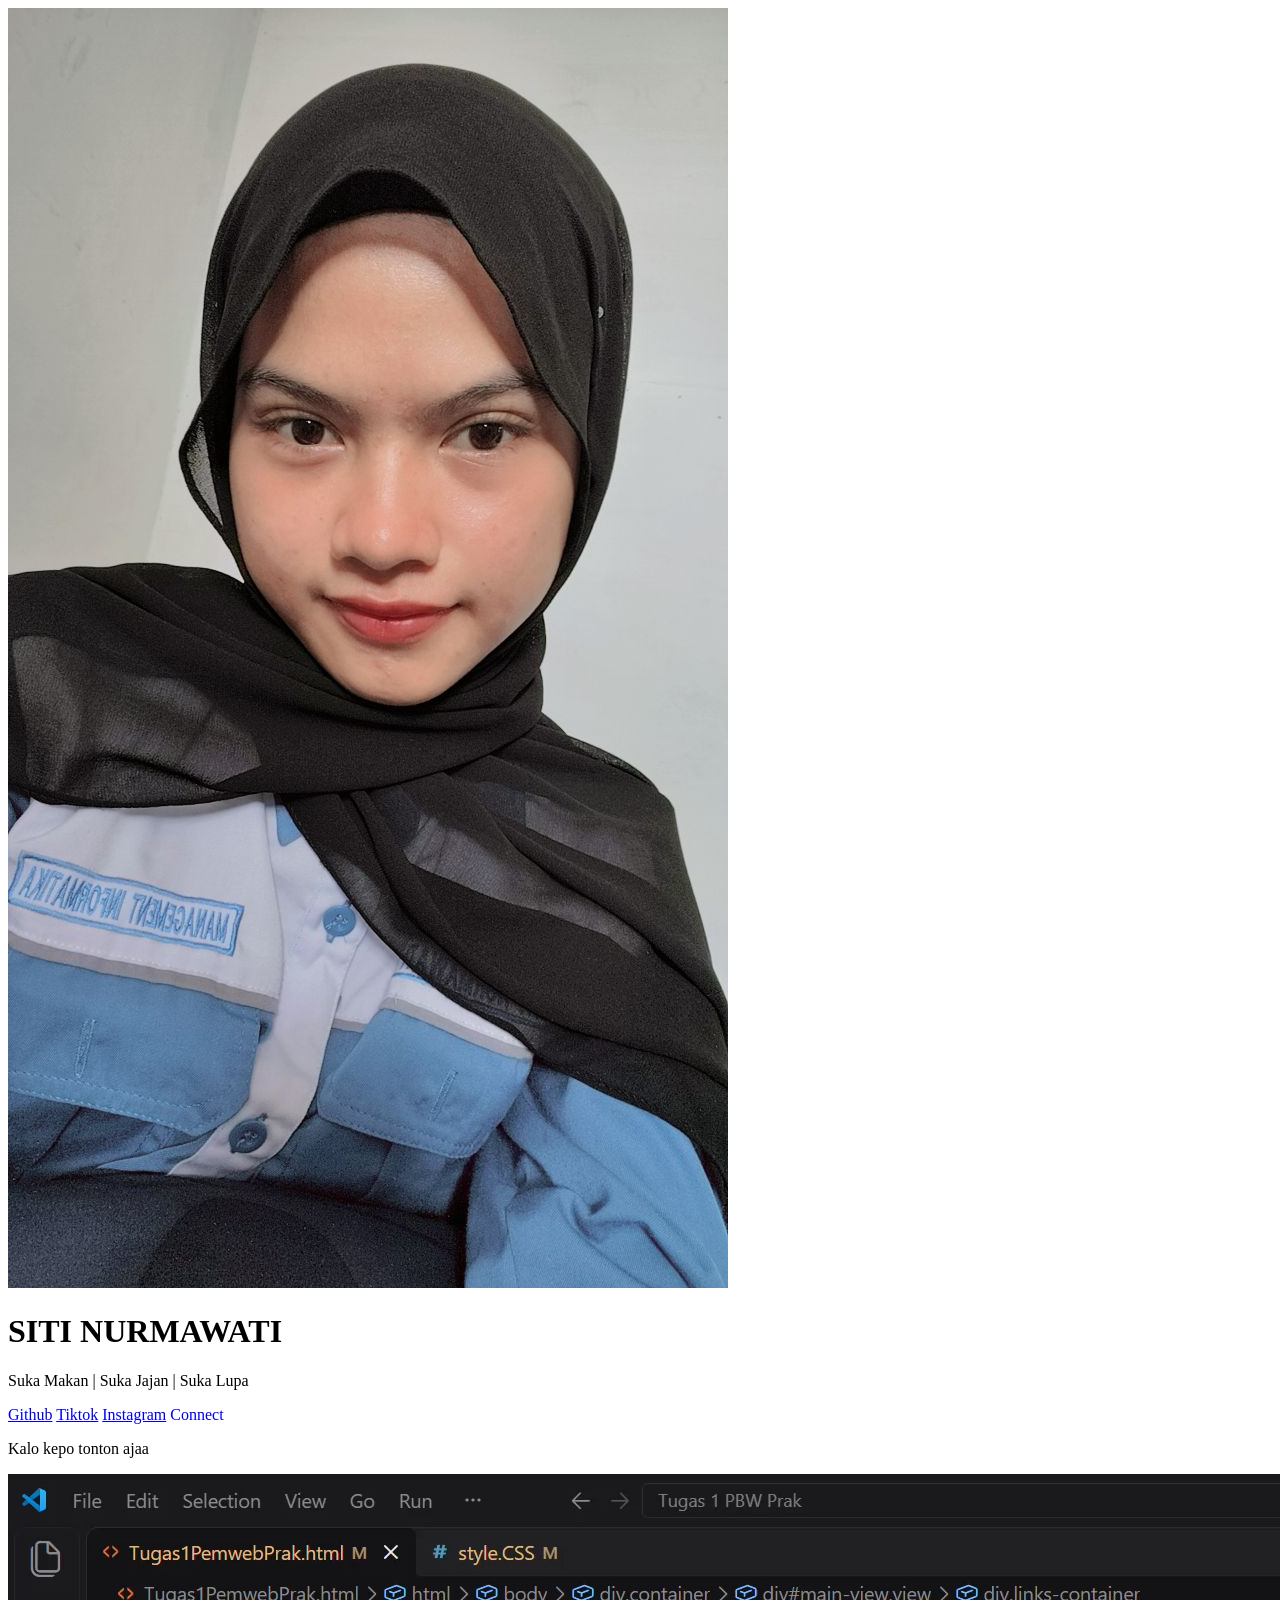
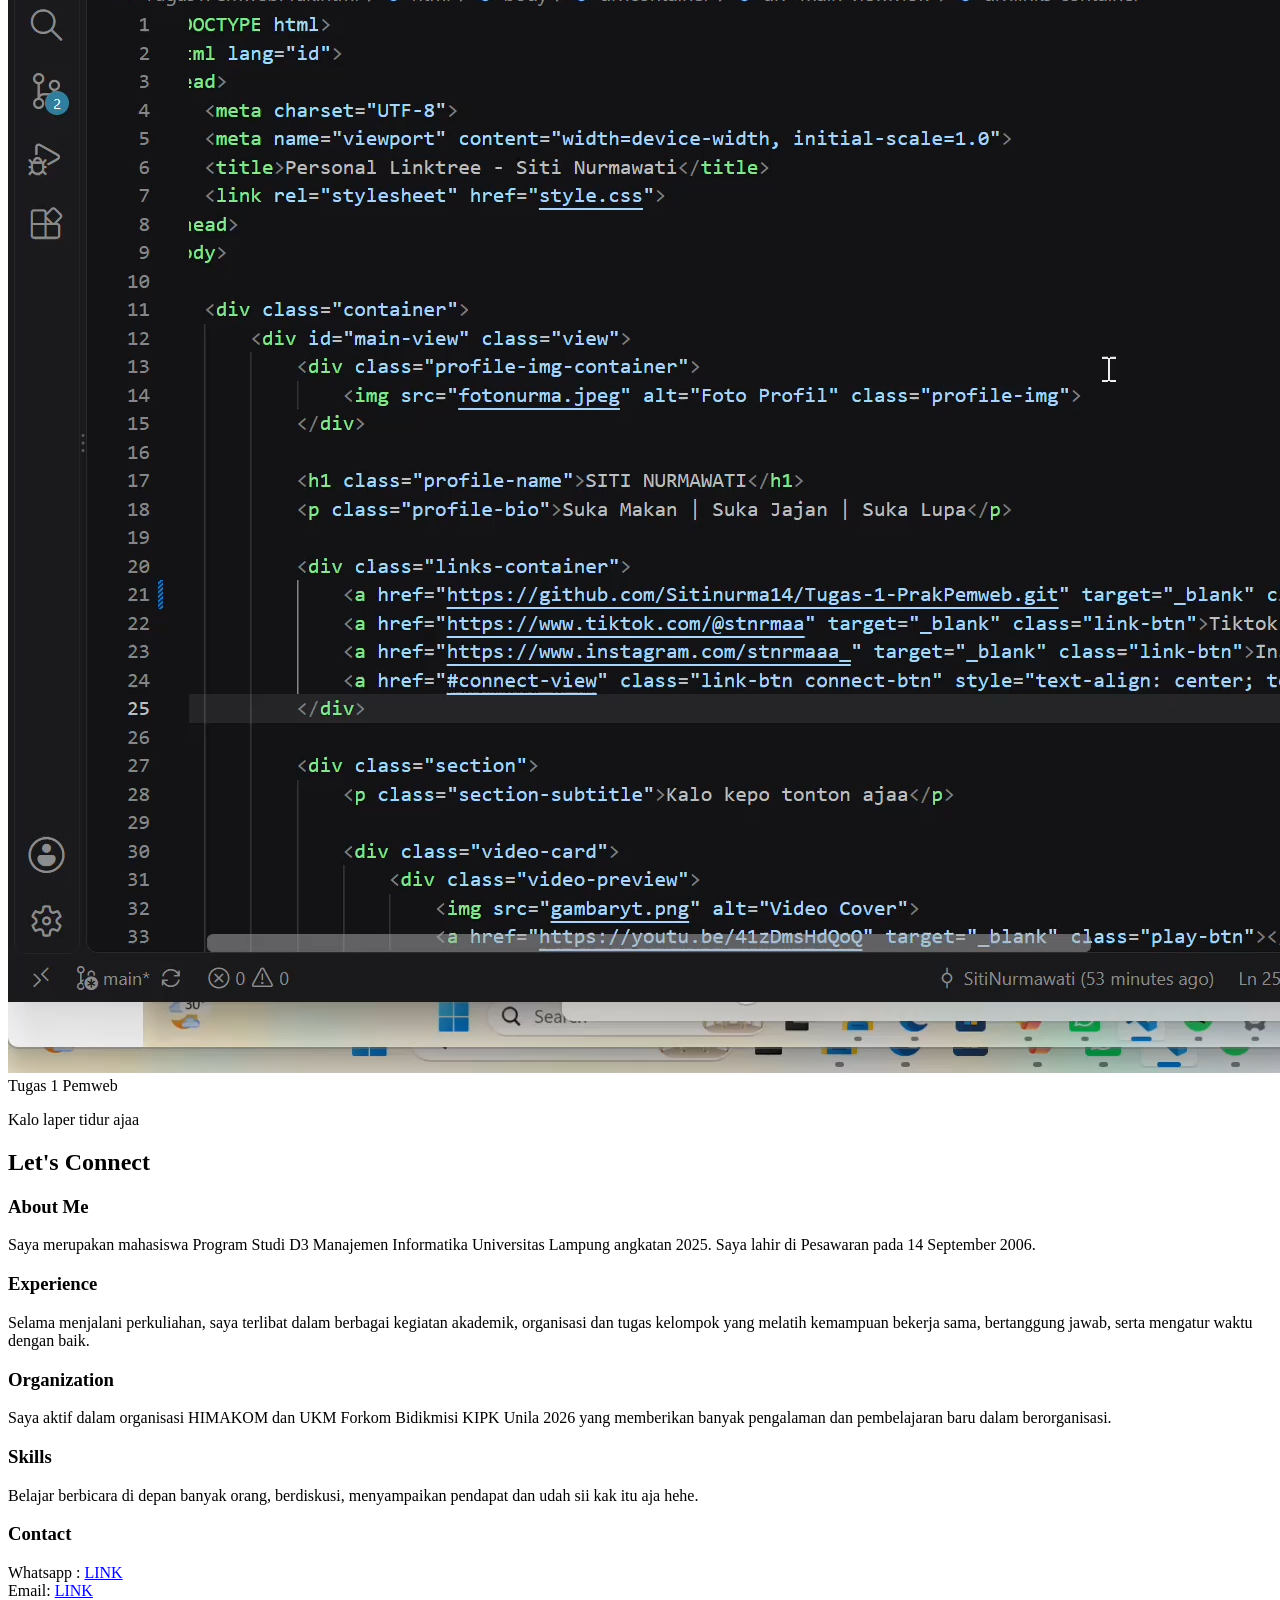
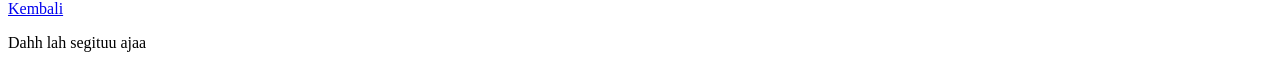
==== index.html @ a7802c78 "Ubah nama file ke index.html" ====
<!DOCTYPE html>
<html lang="id">
<head>
    <meta charset="UTF-8">
    <meta name="viewport" content="width=device-width, initial-scale=1.0">
    <title>Personal Linktree - Siti Nurmawati</title>
    <link rel="stylesheet" href="style.css">
</head>
<body>

    <div class="container">
        <div id="main-view" class="view">
            <div class="profile-img-container">
                <img src="fotonurma.jpeg" alt="Foto Profil" class="profile-img">
            </div>

            <h1 class="profile-name">SITI NURMAWATI</h1>
            <p class="profile-bio">Suka Makan | Suka Jajan | Suka Lupa</p>

            <div class="links-container">
                <a href="https://github.com/Sitinurma14/tugas1pemweb.git" target="_blank" class="link-btn">Github</a>
                <a href="https://www.tiktok.com/@stnrmaa" target="_blank" class="link-btn">Tiktok</a>
                <a href="https://www.instagram.com/stnrmaaa_" target="_blank" class="link-btn">Instagram</a>
                <a href="#connect-view" class="link-btn connect-btn" style="text-align: center; text-decoration: none;">Connect</a>
            </div>

            <div class="section">
                <p class="section-subtitle">Kalo kepo tonton ajaa</p>
                
                <div class="video-card">
                    <div class="video-preview">
                        <img src="sampulyt.png" alt="Video Cover">
                        <a href="https://youtu.be/umi33nQsWTU" target="_blank" class="play-btn"></a>
                    </div>
                    <div class="video-footer">
                        <span>Tugas 1 Pemweb</span>
                    </div>
                </div>

                <p class="footer-note">Kalo laper tidur ajaa</p>
            </div>
        </div>

    <div id="connect-view" class="view">
        <h2 class="connect-title">Let's Connect</h2>
            <div class="connect-card">
                <div class="connect-section">
                    <h3 class="connect-heading">About Me</h3>
                    <p class="connect-text">Saya merupakan mahasiswa Program Studi D3 Manajemen Informatika Universitas Lampung angkatan 2025. Saya lahir di Pesawaran pada 14 September 2006.</p>
                </div>

                <div class="connect-section">
                    <h3 class="connect-heading">Experience</h3>
                    <p class="connect-text">Selama menjalani perkuliahan, saya terlibat dalam berbagai kegiatan akademik, organisasi dan tugas kelompok yang melatih kemampuan bekerja sama, bertanggung jawab, serta mengatur waktu dengan baik.</p>
                </div>

                <div class="connect-section">
                    <h3 class="connect-heading">Organization</h3>
                    <p class="connect-text">Saya aktif dalam organisasi HIMAKOM dan UKM Forkom Bidikmisi KIPK Unila 2026 yang memberikan banyak pengalaman dan pembelajaran baru dalam berorganisasi.</p>
                </div>

                <div class="connect-section">
                    <h3 class="connect-heading">Skills</h3>
                    <p class="connect-text">Belajar berbicara di depan banyak orang, berdiskusi, menyampaikan pendapat dan udah sii kak itu aja hehe.</p>
                </div>
                <div class="connect-section"></div>
                    <h3 class="connect-heading">Contact</h3>
                    Whatsapp : <a href="https://wa.me/6285357902500"> LINK</a>
                    <br>
                    Email: <a href="mailto:sitinurmawati149@gmail.com">LINK</a>
            </div>
            <a href="#main-view" class="back-btn" >Kembali</a>
        <p class="footer-note">Dahh lah segituu ajaa</p>
    </div>
</body>
</html>
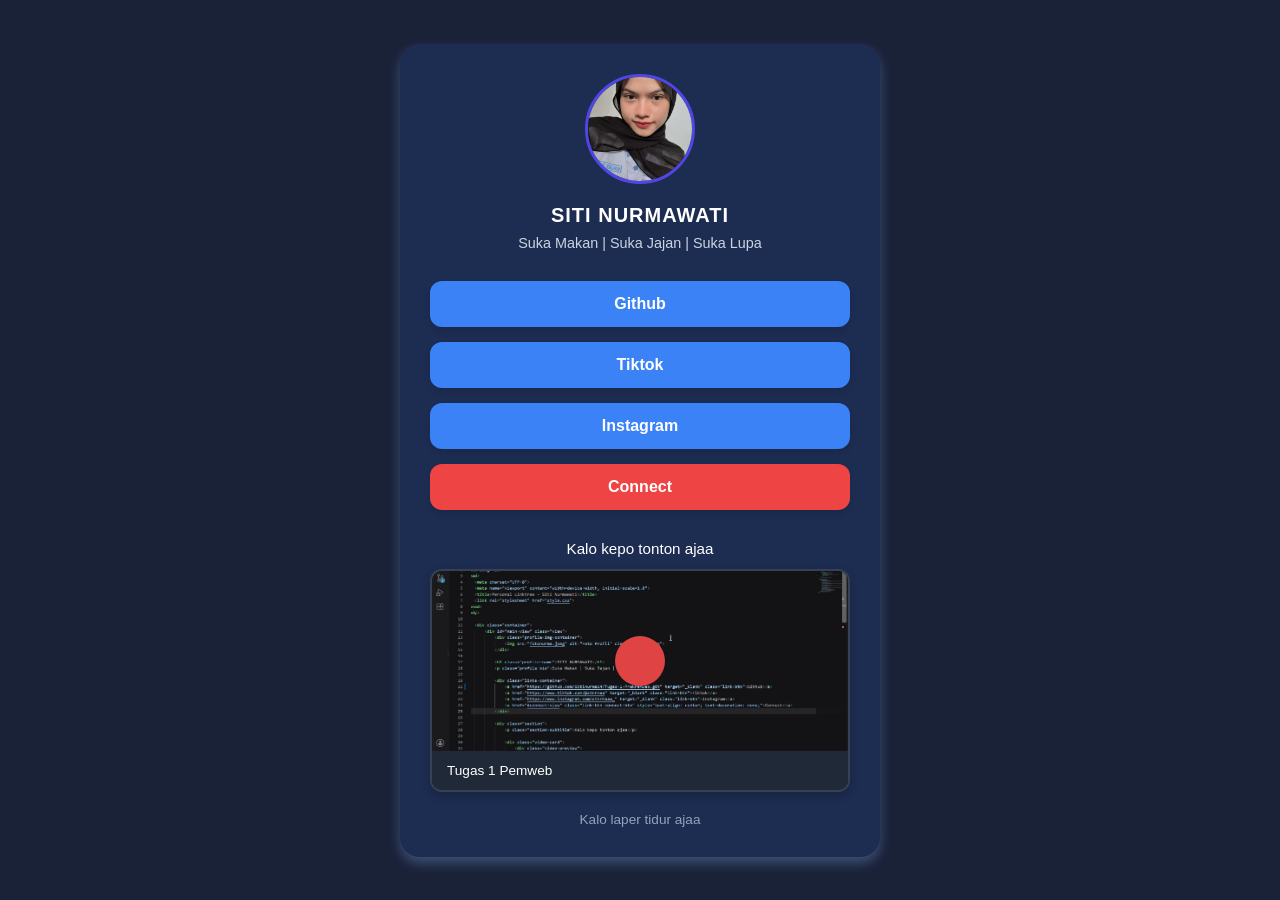
==== commit 446e7a5a: "ubah kode" ====
--- a/index.html
+++ b/index.html
@@ -4,7 +4,7 @@
     <meta charset="UTF-8">
     <meta name="viewport" content="width=device-width, initial-scale=1.0">
     <title>Personal Linktree - Siti Nurmawati</title>
-    <link rel="stylesheet" href="style.css">
+    <link rel="stylesheet" href="style.CSS">
 </head>
 <body>
 
--- a/style.CSS
+++ b/style.CSS
@@ -0,0 +1,245 @@
+*{
+    margin: 0;
+    padding: 0;
+    box-sizing: border-box;
+    font-family: Arial, Helvetica, sans-serif;
+}
+
+html {
+    scroll-behavior: smooth;
+}
+
+body {
+    background-color: #1a2238; 
+    color: #ffffff;
+    display: flex;
+    justify-content: center;
+    align-items: center;
+    min-height: 100vh;
+    padding: 20px 0;
+}
+
+.container {
+    width: 100%;
+    margin: 0 auto;
+    background-color: #1d2c51; 
+    box-shadow: 0 6px 12px rgba(144, 187, 255, 0.3);
+    border-radius: 20PX;
+    max-width: 480px;
+    padding: 30px;
+}
+
+.view {
+    display: none;
+}
+
+#main-view {
+    display: block;
+}
+
+body:has(#connect-view:target) #main-view {
+    display: none;
+}
+
+body:has(#connect-view:target) #connect-view {
+    display: block;
+}
+
+.profile-img-container {
+    display: flex;
+    justify-content: center;
+    margin-bottom: 20px;
+}
+
+.profile-img {
+    width: 110px;
+    height: 110px;
+    border-radius: 50%;
+    object-fit: cover;
+    border: 3px solid #4f46e5;
+}
+
+.profile-name {
+    text-align: center;
+    font-size: 1.25rem;
+    font-weight: bold;
+    letter-spacing: 1px;
+    margin-bottom: 8px;
+}
+
+.profile-bio {
+    text-align: center;
+    font-size: 0.9rem;
+    color: #cbd5e1;
+    margin-bottom: 30px;
+}
+
+.links-container {
+    display: flex;
+    flex-direction: column;
+    gap: 15px;
+    margin-bottom: 30px;
+}
+
+.link-btn {
+    display: block;
+    width: 100%;
+    padding: 14px;
+    text-align: center;
+    background-color: #3b82f6; 
+    color: #ffffff;
+    text-decoration: none;
+    font-weight: 600;
+    border-radius: 12px;
+    border: none;
+    cursor: pointer;
+    box-shadow: 0 4px 6px rgba(0, 0, 0, 0.1);
+    transition: all 0.3s ease;
+}
+
+.link-btn:hover {
+    background-color: #2563eb;
+    transform: translateY(-2px);
+    box-shadow: 0 6px 12px rgba(59, 130, 246, 0.3);
+}
+
+.connect-btn {
+    background-color: #ef4444; 
+}
+
+.connect-btn:hover {
+    background-color: #dc2626;
+    box-shadow: 0 6px 12px rgba(239, 68, 68, 0.3);
+}
+
+.section {
+    text-align: center;
+}
+
+.section-subtitle {
+    font-size: 0.95rem;
+    font-weight: 500;
+    margin-bottom: 12px;
+}
+
+.video-card {
+    background-color: #111827;
+    border: 2px solid #374151;
+    border-radius: 12px;
+    overflow: hidden;
+    margin-bottom: 15px;
+    box-shadow: 0 4px 10px rgba(0, 0, 0, 0.2);
+}
+
+.video-preview {
+    position: relative;
+    width: 100%;
+    height: 180px;
+}
+
+.video-preview img {
+    width: 100%;
+    height: 100%;
+    object-fit: cover;
+}
+
+.play-btn {
+    position: absolute;
+    top: 50%;
+    left: 50%;
+    transform: translate(-50%, -50%);
+    background-color: #e04343;
+    color: white;
+    width: 50px;
+    height: 50px;
+    border-radius: 50%;
+    display: flex;
+    justify-content: center;
+    align-items: center;
+    font-size: 1.2rem;
+    text-decoration: none;
+    transition: transform 0.2s ease;
+}
+
+.play-btn:hover {
+    transform: translate(-50%, -50%) scale(1.1);
+}
+
+.video-footer {
+    display: flex;
+    justify-content: space-between;
+    align-items: center;
+    padding: 12px 15px;
+    background-color: #1f2937;
+    font-size: 0.85rem;
+}
+
+.yt-link {
+    color: #9ca3af;
+    text-decoration: none;
+    display: flex;
+    align-items: center;
+    gap: 5px;
+    font-size: 0.8rem;
+    transition: color 0.2s;
+}
+
+.yt-link:hover {
+    color: #ffffff;
+}
+
+.footer-note {
+    font-size: 0.85rem;
+    color: #94a3b8;
+    margin-top: 10px;
+}
+
+.connect-title {
+    text-align: center;
+    font-size: 1.5rem;
+    font-weight: bold;
+    margin-bottom: 20px;
+}
+
+.connect-card {
+    background-color: #1e293b;
+    border: 1px solid #334155;
+    border-radius: 16px;
+    padding: 25px;
+    box-shadow: 0 10px 25px rgba(0, 0, 0, 0.3);
+}
+
+.connect-heading{
+    color: #2c6fff;
+}
+
+.connect-text {
+    font-size: 0.92rem;
+    color: #e2e8f0;
+    line-height: 1.5;
+}
+
+.back-btn {
+    display: flex;
+    justify-content: center;
+    align-items: center;
+    gap: 8px;
+    width: 100%;
+    padding: 12px;
+    margin-top: 20px;
+    background-color: #334155;
+    color: #ffffff;
+    border-radius: 10px;
+    font-weight: 600;
+    text-decoration: none;
+    transition: background-color 0.2s;
+}
+
+.back-btn:hover {
+    background-color: #475569;
+}
+
+.footer-note {
+    margin-top: 20px;
+    text-align: center;
+}
